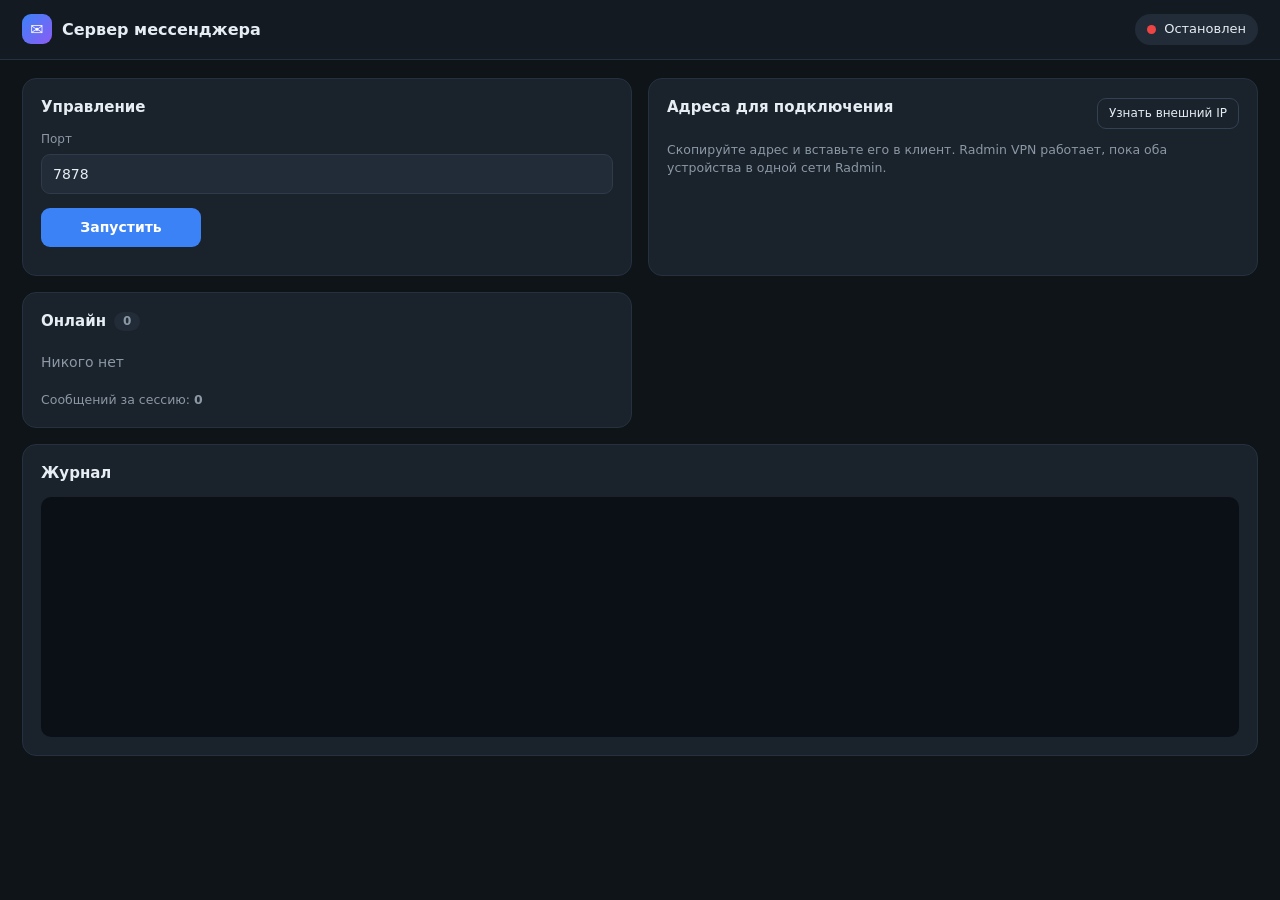
==== launcher/ui/index.html @ 579c22dc "Server library, launcher (server GUI), PC client (Tauri), smoke test, Windows build config" ====
<!doctype html>
<html lang="ru">
<head>
<meta charset="utf-8">
<meta name="viewport" content="width=device-width, initial-scale=1">
<title>Сервер мессенджера</title>
<link rel="stylesheet" href="style.css">
</head>
<body>
<header>
  <div class="brand"><span class="logo">✉</span> Сервер мессенджера</div>
  <div id="state" class="pill off"><span class="dot"></span><span id="state-text">Остановлен</span></div>
</header>

<main>
  <section class="card">
    <h2>Управление</h2>
    <label class="field">
      <span>Порт</span>
      <input id="port" type="number" min="1024" max="65535" value="7878">
    </label>
    <div class="row">
      <button id="toggle" class="primary">Запустить</button>
    </div>
    <p class="hint" id="message"></p>
  </section>

  <section class="card">
    <div class="row between">
      <h2>Адреса для подключения</h2>
      <button id="pubBtn" class="ghost small">Узнать внешний IP</button>
    </div>
    <p class="hint">Скопируйте адрес и вставьте его в клиент. Radmin VPN работает, пока оба устройства в одной сети Radmin.</p>
    <ul id="addresses" class="addresses"></ul>
    <div id="public" class="public hidden"></div>
  </section>

  <section class="card">
    <h2>Онлайн <span id="count" class="count">0</span></h2>
    <ul id="users" class="users"><li class="empty">Никого нет</li></ul>
    <p class="hint">Сообщений за сессию: <b id="msgs">0</b></p>
  </section>

  <section class="card wide">
    <h2>Журнал</h2>
    <pre id="logs" class="logs"></pre>
  </section>
</main>

<script src="app.js"></script>
</body>
</html>
---- launcher/ui/style.css ----
:root {
  --bg: #0f1419;
  --card: #1a222c;
  --card-2: #222c38;
  --text: #e6edf3;
  --muted: #8b98a5;
  --accent: #3b82f6;
  --ok: #22c55e;
  --bad: #ef4444;
  --warn: #f59e0b;
}
* { box-sizing: border-box; }
html, body { margin: 0; height: 100%; }
body {
  background: var(--bg);
  color: var(--text);
  font: 14px/1.45 "Segoe UI", system-ui, -apple-system, Roboto, sans-serif;
  overflow-y: auto;
}
header {
  display: flex; align-items: center; justify-content: space-between;
  padding: 14px 22px; border-bottom: 1px solid #263140; background: #131a22;
  position: sticky; top: 0; z-index: 2;
}
.brand { font-size: 16px; font-weight: 600; display: flex; gap: 10px; align-items: center; }
.logo {
  width: 30px; height: 30px; border-radius: 9px; display: inline-grid; place-items: center;
  background: linear-gradient(135deg, #3b82f6, #8b5cf6); color: #fff; font-size: 16px;
}
main {
  display: grid; grid-template-columns: 1fr 1fr; gap: 16px; padding: 18px 22px 28px;
}
.card {
  background: var(--card); border: 1px solid #263140; border-radius: 14px; padding: 18px;
  min-width: 0;
}
.card.wide { grid-column: 1 / -1; }
h2 { font-size: 15px; margin: 0 0 12px; font-weight: 600; display: flex; align-items: center; gap: 8px; }
.row { display: flex; gap: 10px; align-items: center; flex-wrap: wrap; }
.row.between { justify-content: space-between; }
.field { display: flex; flex-direction: column; gap: 6px; margin-bottom: 14px; }
.field span { color: var(--muted); font-size: 12px; }
input {
  background: var(--card-2); color: var(--text); border: 1px solid #2f3b4b; border-radius: 9px;
  padding: 9px 11px; font: inherit; width: 100%;
}
input:focus { outline: none; border-color: var(--accent); }
button {
  font: inherit; border: 0; border-radius: 9px; padding: 9px 16px; cursor: pointer;
  color: var(--text); background: #2a3644; transition: filter .15s, opacity .15s;
}
button:hover { filter: brightness(1.12); }
button:disabled { opacity: .45; cursor: default; filter: none; }
button.primary { background: var(--accent); color: #fff; font-weight: 600; min-width: 160px; }
button.danger { background: var(--bad); color: #fff; font-weight: 600; min-width: 160px; }
button.ghost { background: transparent; border: 1px solid #334155; }
button.small { padding: 6px 11px; font-size: 12px; }
.hint { color: var(--muted); font-size: 12.5px; margin: 10px 0 0; }
.hidden { display: none !important; }

.pill {
  display: inline-flex; align-items: center; gap: 8px; padding: 6px 12px; border-radius: 999px;
  background: var(--card-2); font-size: 13px;
}
.pill .dot { width: 9px; height: 9px; border-radius: 50%; background: var(--muted); }
.pill.on .dot { background: var(--ok); box-shadow: 0 0 0 4px rgba(34,197,94,.18); }
.pill.on { color: #bbf7d0; }
.pill.off .dot { background: var(--bad); }

.addresses { list-style: none; margin: 0; padding: 0; display: grid; gap: 8px; }
.addresses li {
  display: flex; align-items: center; justify-content: space-between; gap: 10px;
  background: var(--card-2); border-radius: 10px; padding: 10px 12px;
}
.addr-main { min-width: 0; }
.addr-url { font-family: Consolas, "Cascadia Mono", monospace; font-size: 14px; }
.tag {
  display: inline-block; font-size: 11px; padding: 2px 8px; border-radius: 6px; margin-right: 8px;
  background: #334155; color: #cbd5e1; vertical-align: middle;
}
.tag.radmin { background: rgba(245,158,11,.18); color: #fcd34d; }
.tag.lan { background: rgba(59,130,246,.2); color: #93c5fd; }
.tag.pc { background: rgba(148,163,184,.18); color: #cbd5e1; }
.public { margin-top: 12px; background: var(--card-2); border-radius: 10px; padding: 10px 12px; }
.addresses li.muted { opacity: .55; }
.addr-empty { color: var(--muted); }

.count {
  background: var(--card-2); color: var(--muted); border-radius: 999px; padding: 1px 9px; font-size: 12px;
}
.users { list-style: none; margin: 0 0 4px; padding: 0; display: grid; gap: 6px; }
.users li { background: var(--card-2); border-radius: 9px; padding: 8px 12px; display: flex; align-items: center; gap: 8px; }
.users li::before { content: ""; width: 8px; height: 8px; border-radius: 50%; background: var(--ok); }
.users li.empty { color: var(--muted); background: transparent; padding-left: 0; }
.users li.empty::before { display: none; }

.logs {
  margin: 0; background: #0b1016; border-radius: 10px; padding: 12px; height: 240px;
  overflow: auto; font: 12.5px/1.5 Consolas, "Cascadia Mono", monospace; color: #b6c2cf;
  white-space: pre-wrap;
}

.toast {
  position: fixed; bottom: 18px; left: 50%; transform: translateX(-50%);
  background: #334155; color: #fff; padding: 10px 16px; border-radius: 10px; font-size: 13px;
  box-shadow: 0 8px 24px rgba(0,0,0,.35); opacity: 0; transition: opacity .2s; pointer-events: none;
}
.toast.show { opacity: 1; }
.toast.err { background: #7f1d1d; }

@media (max-width: 820px) { main { grid-template-columns: 1fr; } }
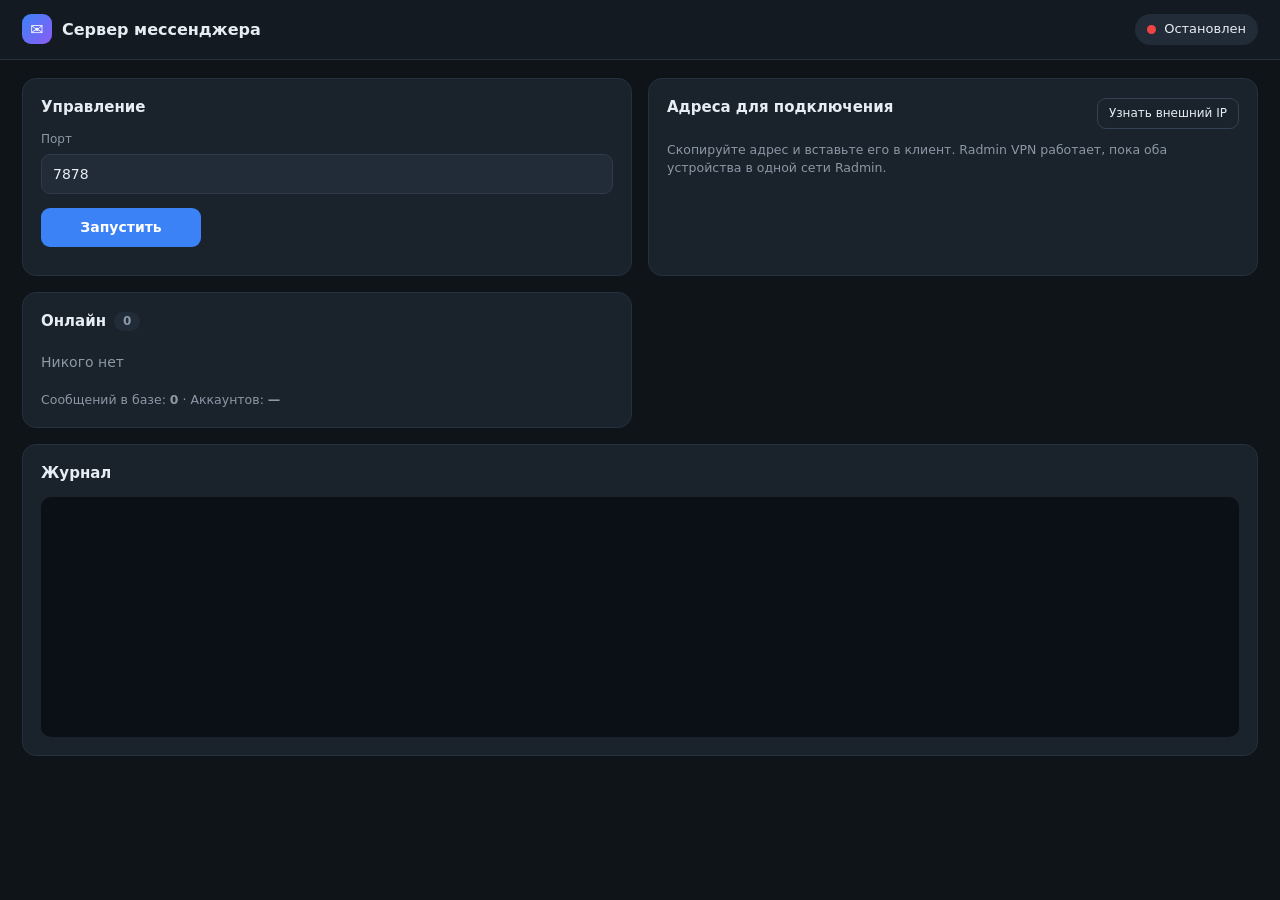
==== commit 63faeb8c: "0.0.2 SERVER UPDATE: аккаунты, SQLite-память, настройки, конфиг - Аккаунты: регистрация/вход по паро" ====
--- a/launcher/ui/index.html
+++ b/launcher/ui/index.html
@@ -38,7 +38,7 @@
   <section class="card">
     <h2>Онлайн <span id="count" class="count">0</span></h2>
     <ul id="users" class="users"><li class="empty">Никого нет</li></ul>
-    <p class="hint">Сообщений за сессию: <b id="msgs">0</b></p>
+    <p class="hint">Сообщений в базе: <b id="msgs">0</b> · Аккаунтов: <b id="accs">—</b></p>
   </section>
 
   <section class="card wide">
